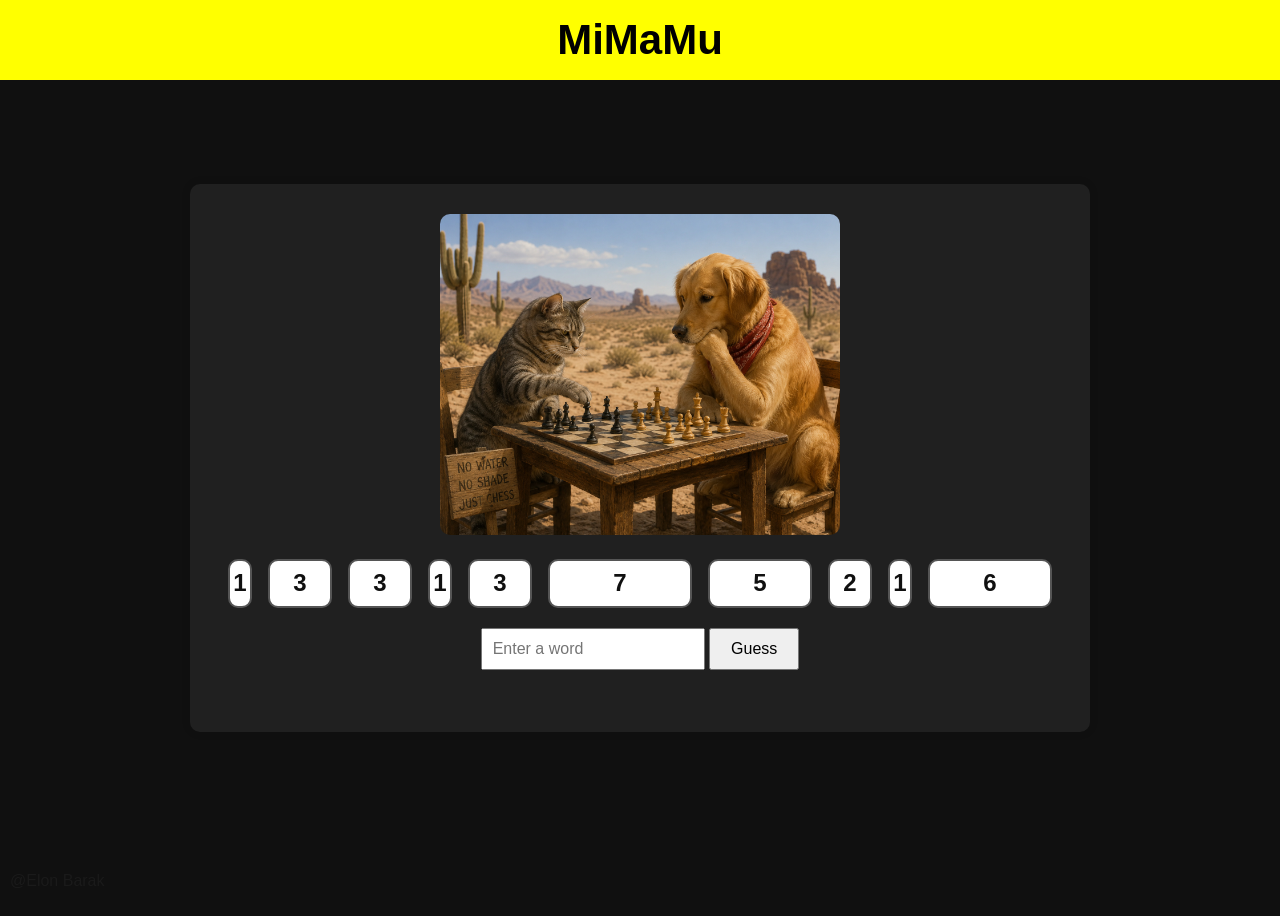
==== index.html @ bb460b1a "Add files via upload" ====
<!DOCTYPE html>
<html lang="en">
<head>
    <meta charset="UTF-8">
    <meta name="viewport" content="width=device-width, initial-scale=1.0">
    <title>MiMaMu</title>

    <link rel="stylesheet" href="style.css">
</head>
<body>
    <div id="top-bar">MiMaMu</div>

    <div class="game-container">

        <img id="game-image" src="" alt="AI Image">

        <div id="sentence-container"></div>

        <div class="guess-area">
            <input type="text" id="guess-input" placeholder="Enter a word">
            <button id="guess-button">Guess</button>
        </div>

        <p id="message"><p>

    </div>

    <div id="creator">@Elon Barak</div>

    
    <script src="script.js"></script>
</body>
</html>
---- style.css ----
body {
    font-family: Arial;
    background-color: #101010;

    display: flex;
    justify-content: center;
    align-items: center;

    height: 100vh;
}

#top-bar {

    position: absolute;

    top: 0;
    left: 0;

    width: 100%;

    height: 80px;

    background-color: yellow;

    display: flex;

    justify-content: center;
    align-items: center;

    font-size: 42px;

    font-weight: bold;

    color: black;
}

.game-container {
    text-align: center;
    background: rgb(32, 32, 32);

    padding: 30px;
    border-radius: 10px;

    box-shadow: 0 0 10px rgba(0,0,0,0.1);
}

img {
    width: 400px;
    border-radius: 10px;
    margin-bottom: 20px;
}

#sentence-container {
    font-size: 28px;
    color: beige;
    margin-bottom: 20px;
}

.word {
    margin: 0 8px;
    display: inline-block;
}

.word-box {

    width: 60px;
    height: 45px;

    background-color: #ffffff;

    border: 2px solid #555;

    border-radius: 10px;

    display: inline-flex;

    justify-content: center;
    align-items: center;

    margin: 0 8px;

    color: rgb(16, 16, 16);

    font-size: 24px;
    font-weight: bold;
}

.solved-word {

    display: inline-flex;

    justify-content: center;
    align-items: center;

    height: 60px;

    margin: 0 8px;

    color: beige;

    font-size: 28px;
    font-weight: bold;
}

.guess-area {
    margin-top: 20px;
}

input {
    padding: 10px;
    font-size: 16px;
}

button {
    padding: 10px 20px;
    font-size: 16px;
    cursor: pointer;
}

#message {
    margin-top: 25px;
    color: beige;
    font-size: 32px;
    font-weight: bold;
}

#creator {
    position: fixed;

    bottom: 0;
    left: 0;

    color: rgba(211, 211, 211, 0.05);

    margin: 10px;
}
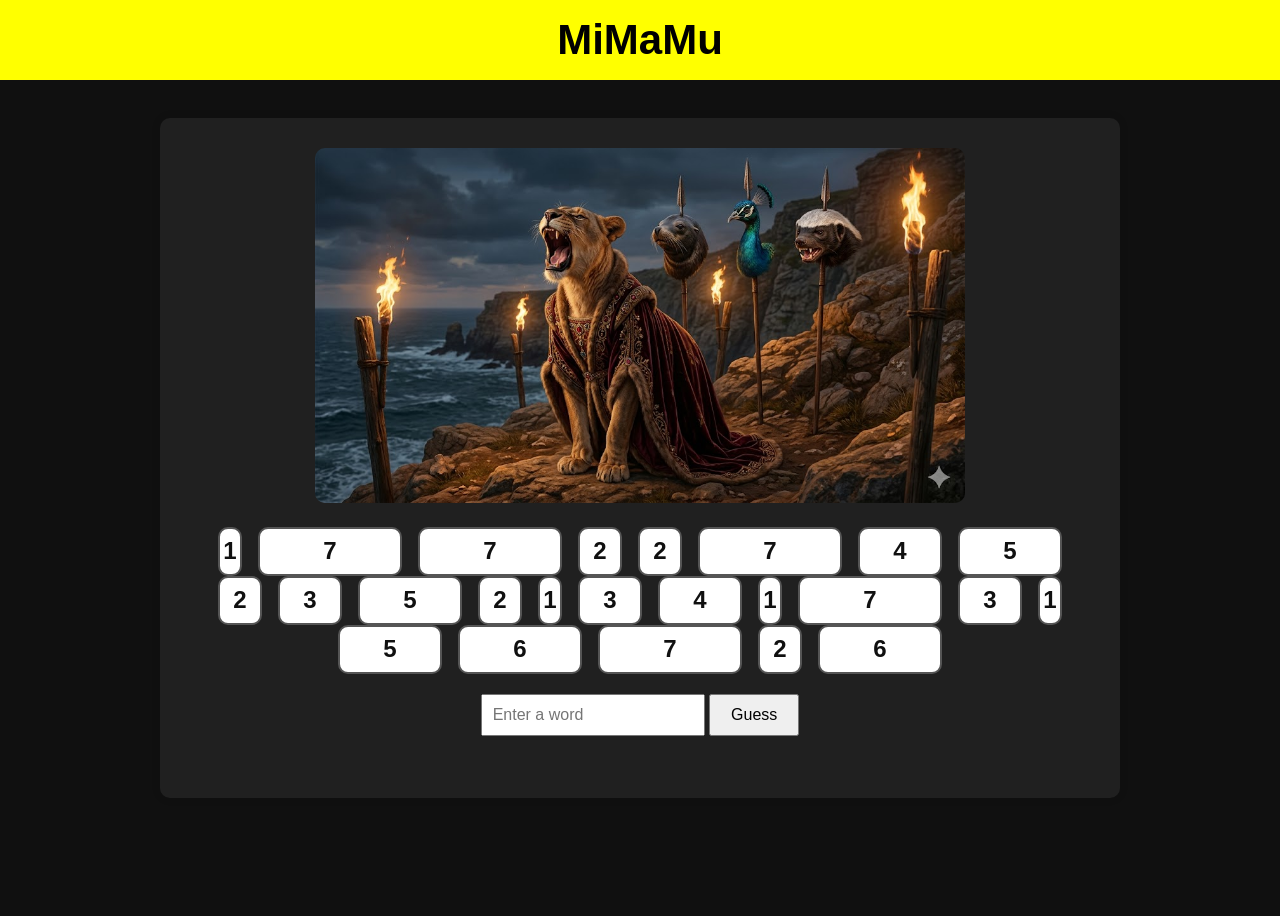
==== commit 69b184af: "Added partial phone ui support" ====
--- a/index.html
+++ b/index.html
@@ -24,9 +24,6 @@
         <p id="message"><p>
 
     </div>
-
-    <div id="creator">@Elon Barak</div>
-
     
     <script src="script.js"></script>
 </body>
--- a/style.css
+++ b/style.css
@@ -40,13 +40,19 @@
 
     padding: 30px;
     border-radius: 10px;
+    width: 90%;
+    max-width: 900px;
 
     box-shadow: 0 0 10px rgba(0,0,0,0.1);
 }
 
 img {
-    width: 400px;
+
+    width: 100%;
+    max-width: 650px;
+
     border-radius: 10px;
+
     margin-bottom: 20px;
 }
 
@@ -123,14 +129,3 @@
     font-size: 32px;
     font-weight: bold;
 }
-
-#creator {
-    position: fixed;
-
-    bottom: 0;
-    left: 0;
-
-    color: rgba(211, 211, 211, 0.05);
-
-    margin: 10px;
-}
